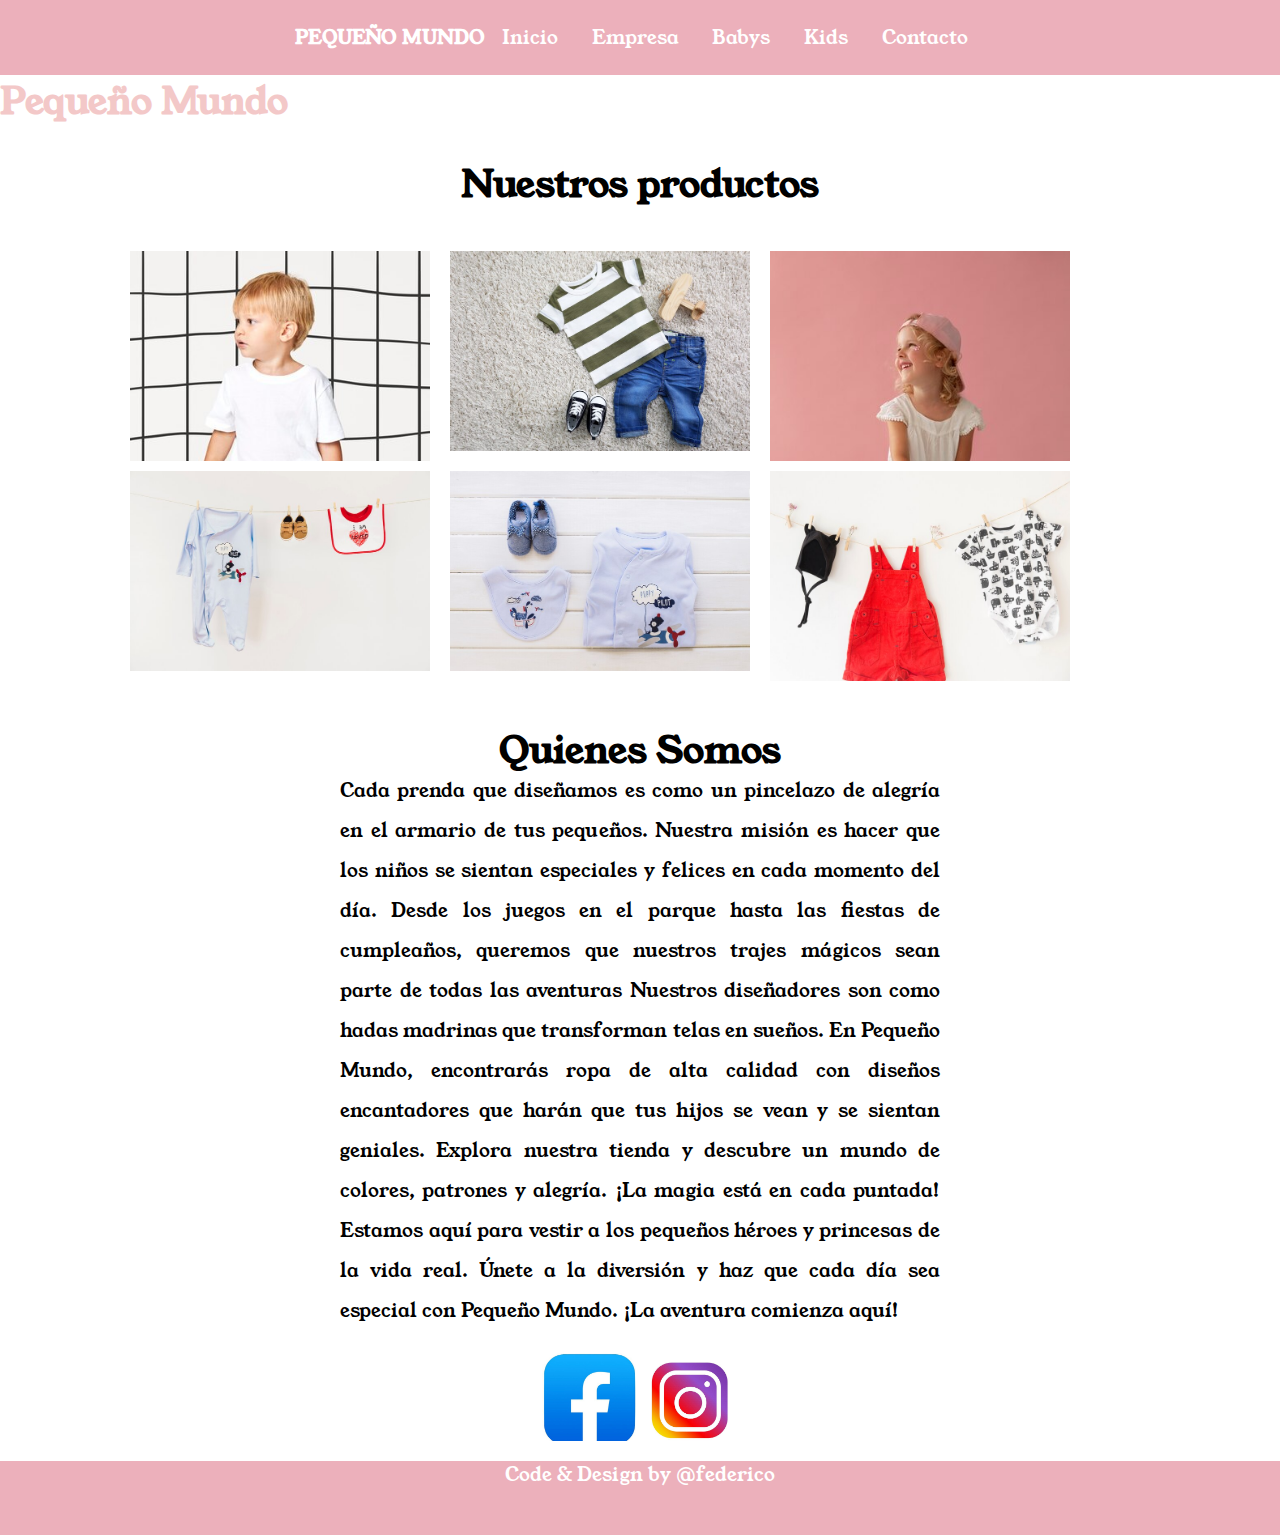
==== index.html @ 59393fbe "version 1 - proyecto final" ====
<!DOCTYPE html>
<html lang="en">
<head>
    <meta charset="UTF-8">
    <meta name="viewport" content="width=device-width, initial-scale=1.0">
    <title>PEQUEÑO MUNDO</title>
    <link rel="preconnect" href="https://fonts.googleapis.com">
    <link rel="preconnect" href="https://fonts.gstatic.com" crossorigin>
    <link href="https://fonts.googleapis.com/css2?family=Young+Serif&display=swap" rel="stylesheet">
    <link href="https://cdn.jsdelivr.net/npm/bootstrap@5.3.2/dist/css/bootstrap.min.css" rel="stylesheet" integrity="sha384-T3c6CoIi6uLrA9TneNEoa7RxnatzjcDSCmG1MXxSR1GAsXEV/Dwwykc2MPK8M2HN" crossorigin="anonymous">
    <link rel="stylesheet" href="./css/Style.css">
    
</head>
<body>
    
	<title>Pequeño mundo</title>
</head>
<body>
	<header class="barraDeMenu">
		<h1 class="bm-title">PEQUEÑO MUNDO</h1>
		<nav>
			<ul class="menuList"> 
				<li><a href="./index.html">Inicio</a></li>
				<li><a href="./pages/empresa.html">Empresa</a></li>
                <li><a href="./pages/productos-babys.html">Babys</a></li>
                <li><a href="./pages/productos-kids.html">Kids</a></li>
				<li><a href="./pages/contacto.html">Contacto</a></li>
			</ul>
		</nav>
	</header>
	
	
	<main>
		
		<section class="primerContenedor"> 
				<h2>Pequeño Mundo</h2> 
		</section>
		<section class="galeria">
			<h3>Nuestros productos</h3>

			<article class="galeria--cont">
				<div class="item-img">
					<img src="imagenes/ropabb2.jpg" alt="ropabebe">
				</div>
				<div class="item-img">
					<img src="imagenes/ropabb1.jpg" alt="ropakids">

				</div>
				<div class="item-img">
					<img src="imagenes/ropakids3.jpg" alt="imagen3">
				</div>
				<div class="item-img">
					<img src="imagenes/ropabb3.jpg" alt="imagen4">
				</div>
				<div class="item-img">
					<img src="imagenes/ropabb4.jpg" alt="imagen5">
				</div>
				<div class="item-img">
					<img src="imagenes/ropabb5.jpg" alt="imagen6">
				</div>
			</article>
		</section>
	</main>
	
	<section class="us-content">
		<article class="us-article">
			<h4>Quienes Somos</h4>
            <p>Cada prenda que diseñamos es como un pincelazo de alegría en el armario de tus pequeños. Nuestra misión es hacer que los niños se sientan especiales y felices en cada momento del día. Desde los juegos en el parque hasta las fiestas de cumpleaños, queremos que nuestros trajes mágicos sean parte de todas las aventuras   Nuestros diseñadores son como hadas madrinas que transforman telas en sueños. En Pequeño Mundo, encontrarás ropa de alta calidad con diseños encantadores que harán que tus hijos se vean y se sientan geniales.
               Explora nuestra tienda y descubre un mundo de colores, patrones y alegría. ¡La magia está en cada puntada! Estamos aquí para vestir a los pequeños héroes y princesas de la vida real.
               Únete a la diversión y haz que cada día sea especial con Pequeño Mundo. ¡La aventura comienza aquí!
            </p>
		</article>
	</section>
	
	<aside class="redes">

		<div class="img-redes">
			<img src="imagenes/Facebook.jpeg" alt=""> 
		</div>

		<div class="img-redes">
			<img src="imagenes/Instagram.jpeg" alt="">
		</div>

	</aside>
	
	<footer id="footer" class="pie">
		<span>Code & Design by @federico </span>
	</footer>
    <script src="https://cdn.jsdelivr.net/npm/bootstrap@5.3.2/dist/js/bootstrap.bundle.min.js" integrity="sha384-C6RzsynM9kWDrMNeT87bh95OGNyZPhcTNXj1NW7RuBCsyN/o0jlpcV8Qyq46cDfL" crossorigin="anonymous"></script>

</body>
</html>
---- css/Style.css ----
*{ font-family: 'Young Serif', serif;
   font-size: 14pt;
   padding: 0;
   margin: 0;}

.barraDeMenu{
    background-color: rgb(236, 176, 187);
    height: 4em;
    display: flex;
    justify-content: center;
    align-items: center;
}


.bm-title{
    color: white;
}
.menuList{
    display: flex;
    width: 500px;
    justify-content: space-around;

}
.menuList li{
    list-style: none;
}
.menuList li a{
    text-decoration: none;
    color: white;
}
.primerContenedor{
    background-image: ;
    background-position: center;

}
.primerContenedor h2{
 font-size: 2em;
 color: rgb(243, 200, 200);
}

.galeria{
    display: flex;
    flex-direction: column;
    align-items: center;
}

.galeria h3{
    padding: 30px;
    text-align: center;
    font-size: 2em;
}
.galeria--cont{
    display: flex;
    width: 1040px;
    flex-wrap: wrap;
}
.item-img{
    width: 300px;
    height: 200px;
    overflow: hidden;
    padding: 10px;

}
.item-img img{
    width: 100%;

}
.us-content{
    display: flex;
    justify-content: center;
    margin-top: 50px;


}
.us-article{
    width: 600px;
    line-height: 40px;
    text-align: justify;
}
.us-article h4{
    text-align: center;
    font-size: 2em;
}
.redes{
    display: flex;
    justify-content: center;
    margin: 20px 0 20px;
}
.img-redes{
    width: 100px;
    height: 90px;
    overflow: hidden;
    

}
.img-redes img{
    width: 100%;

}
.pie{
    background-color: rgb(236, 176, 187);
    height: 4em;
    text-align: center;
    color: white;
}
@media (max-width: 768px){  
    .galeria--cont {
        display: flex;
        flex-direction: column;
        width: 100%;
     }
     .primerContenedor h2{
        display: none;
     }
     .compra{
        flex-direction: column;
     }
     .us-article p{
        font-size: 12px;
     }

@media (max-width: 320px){
.item-img {
    width: 279px;
    height: 200px;
    overflow: hidden;
    padding: 0;
}
}
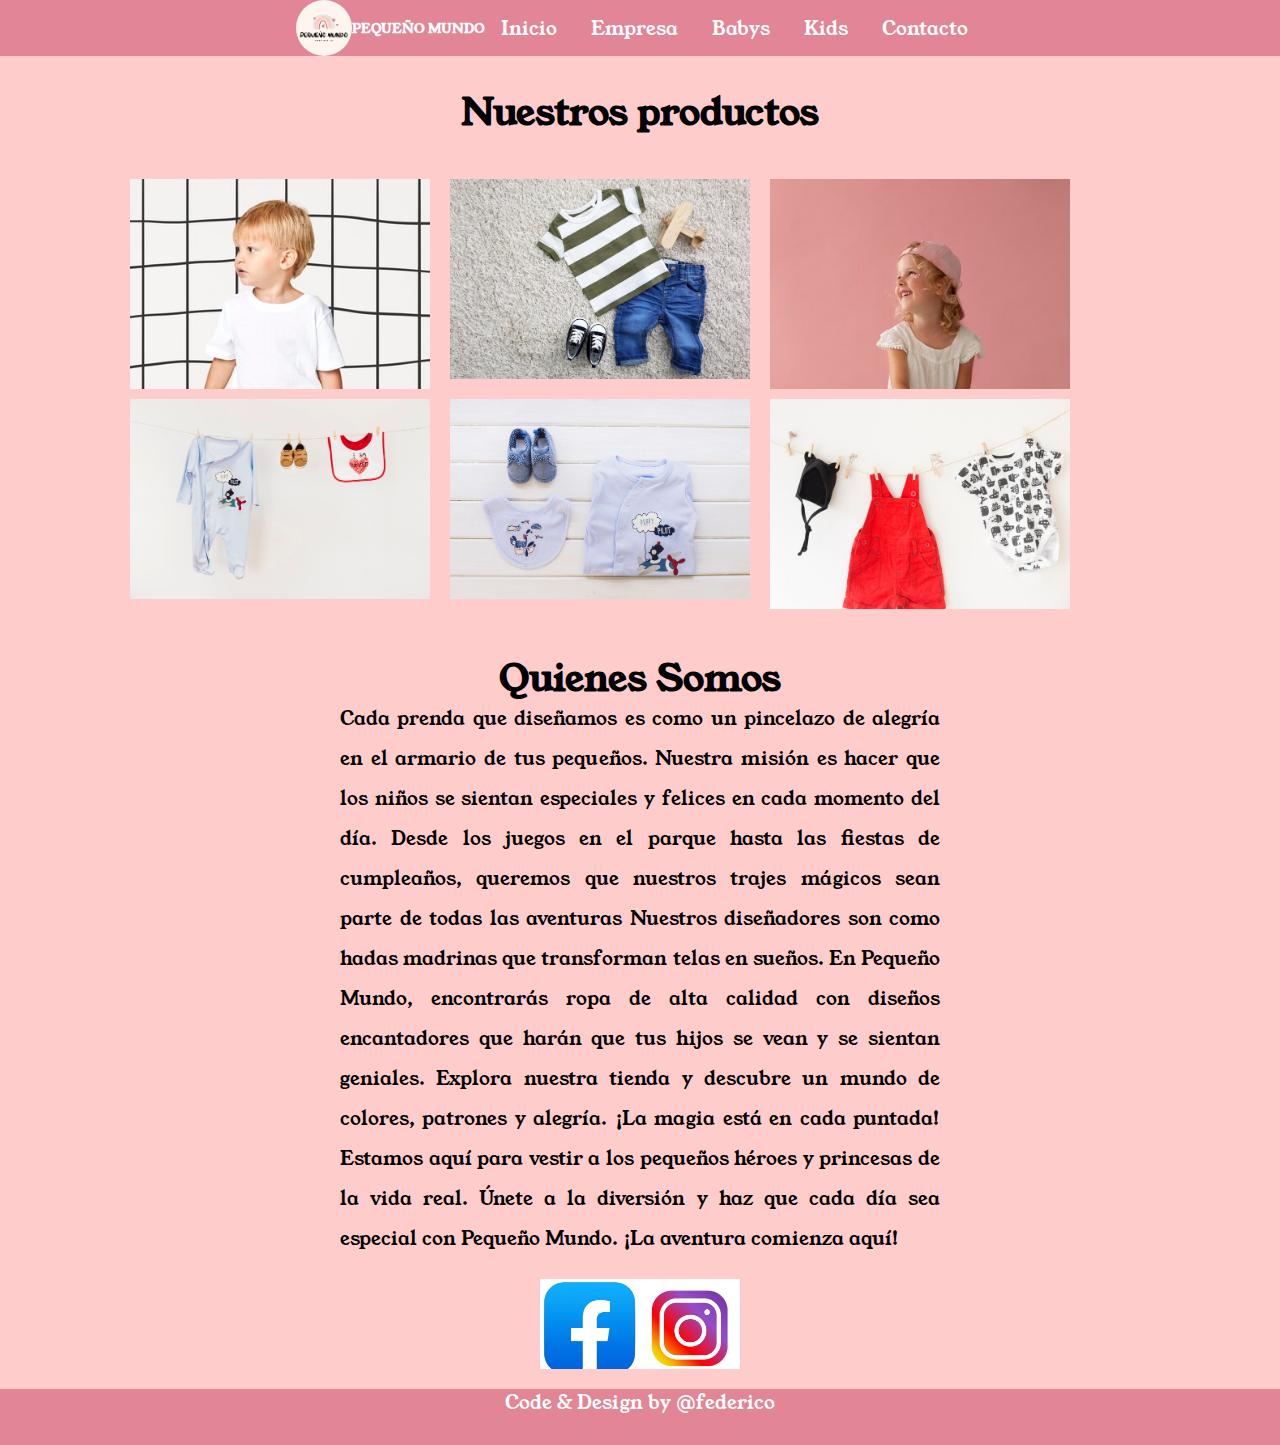
==== commit dfbbea00: "trabajo practico corregido" ====
--- a/index.html
+++ b/index.html
@@ -1,5 +1,6 @@
 <!DOCTYPE html>
 <html lang="en">
+
 <head>
     <meta charset="UTF-8">
     <meta name="viewport" content="width=device-width, initial-scale=1.0">
@@ -7,87 +8,93 @@
     <link rel="preconnect" href="https://fonts.googleapis.com">
     <link rel="preconnect" href="https://fonts.gstatic.com" crossorigin>
     <link href="https://fonts.googleapis.com/css2?family=Young+Serif&display=swap" rel="stylesheet">
-    <link href="https://cdn.jsdelivr.net/npm/bootstrap@5.3.2/dist/css/bootstrap.min.css" rel="stylesheet" integrity="sha384-T3c6CoIi6uLrA9TneNEoa7RxnatzjcDSCmG1MXxSR1GAsXEV/Dwwykc2MPK8M2HN" crossorigin="anonymous">
-    <link rel="stylesheet" href="./css/Style.css">
-    
+    <link href="https://cdn.jsdelivr.net/npm/bootstrap@5.3.2/dist/css/bootstrap.min.css" rel="stylesheet"
+        integrity="sha384-T3c6CoIi6uLrA9TneNEoa7RxnatzjcDSCmG1MXxSR1GAsXEV/Dwwykc2MPK8M2HN" crossorigin="anonymous">
+    <link rel="stylesheet" href="./css/stylos.css">
+
 </head>
+
 <body>
-    
-	<title>Pequeño mundo</title>
-</head>
-<body>
-	<header class="barraDeMenu">
-		<h1 class="bm-title">PEQUEÑO MUNDO</h1>
-		<nav>
-			<ul class="menuList"> 
-				<li><a href="./index.html">Inicio</a></li>
-				<li><a href="./pages/empresa.html">Empresa</a></li>
+    <header class="barraDeMenu">
+        <img class="logo" src="./imagenes/logo-pequeno-mundo.jpeg" alt="logo empresa">
+        <h1 class="bm-title">PEQUEÑO MUNDO</h1>
+        <nav>
+            <ul class="menuList">
+                <li><a href="./index.html">Inicio</a></li>
+                <li><a href="./pages/empresa.html">Empresa</a></li>
                 <li><a href="./pages/productos-babys.html">Babys</a></li>
                 <li><a href="./pages/productos-kids.html">Kids</a></li>
-				<li><a href="./pages/contacto.html">Contacto</a></li>
-			</ul>
-		</nav>
-	</header>
-	
-	
-	<main>
-		
-		<section class="primerContenedor"> 
-				<h2>Pequeño Mundo</h2> 
-		</section>
-		<section class="galeria">
-			<h3>Nuestros productos</h3>
+                <li><a href="./pages/contacto.html">Contacto</a></li>
+            </ul>
+        </nav>
+    </header>
 
-			<article class="galeria--cont">
-				<div class="item-img">
-					<img src="imagenes/ropabb2.jpg" alt="ropabebe">
-				</div>
-				<div class="item-img">
-					<img src="imagenes/ropabb1.jpg" alt="ropakids">
 
-				</div>
-				<div class="item-img">
-					<img src="imagenes/ropakids3.jpg" alt="imagen3">
-				</div>
-				<div class="item-img">
-					<img src="imagenes/ropabb3.jpg" alt="imagen4">
-				</div>
-				<div class="item-img">
-					<img src="imagenes/ropabb4.jpg" alt="imagen5">
-				</div>
-				<div class="item-img">
-					<img src="imagenes/ropabb5.jpg" alt="imagen6">
-				</div>
-			</article>
-		</section>
-	</main>
-	
-	<section class="us-content">
-		<article class="us-article">
-			<h4>Quienes Somos</h4>
-            <p>Cada prenda que diseñamos es como un pincelazo de alegría en el armario de tus pequeños. Nuestra misión es hacer que los niños se sientan especiales y felices en cada momento del día. Desde los juegos en el parque hasta las fiestas de cumpleaños, queremos que nuestros trajes mágicos sean parte de todas las aventuras   Nuestros diseñadores son como hadas madrinas que transforman telas en sueños. En Pequeño Mundo, encontrarás ropa de alta calidad con diseños encantadores que harán que tus hijos se vean y se sientan geniales.
-               Explora nuestra tienda y descubre un mundo de colores, patrones y alegría. ¡La magia está en cada puntada! Estamos aquí para vestir a los pequeños héroes y princesas de la vida real.
-               Únete a la diversión y haz que cada día sea especial con Pequeño Mundo. ¡La aventura comienza aquí!
+    <main>
+
+
+        <section class="galeria">
+            <h3>Nuestros productos</h3>
+
+            <article class="galeria--cont">
+                <div class="item-img">
+                    <img src="imagenes/ropabb2.jpg" alt="ropa bebe ">
+                </div>
+                <div class="item-img">
+                    <img src="imagenes/ropabb1.jpg" alt="ropa kids unisex">
+
+                </div>
+                <div class="item-img">
+                    <img src="imagenes/ropakids3.jpg" alt="remera nene">
+                </div>
+                <div class="item-img">
+                    <img src="imagenes/ropabb3.jpg" alt="conjunto nene">
+                </div>
+                <div class="item-img">
+                    <img src="imagenes/ropabb4.jpg" alt="ropa de nena">
+                </div>
+                <div class="item-img">
+                    <img src="imagenes/ropabb5.jpg" alt="conjunto bebe">
+                </div>
+            </article>
+        </section>
+    </main>
+
+    <section class="us-content">
+        <article class="us-article">
+            <h4>Quienes Somos</h4>
+            <p>Cada prenda que diseñamos es como un pincelazo de alegría en el armario de tus pequeños. Nuestra misión
+                es hacer que los niños se sientan especiales y felices en cada momento del día. Desde los juegos en el
+                parque hasta las fiestas de cumpleaños, queremos que nuestros trajes mágicos sean parte de todas las
+                aventuras Nuestros diseñadores son como hadas madrinas que transforman telas en sueños. En Pequeño
+                Mundo, encontrarás ropa de alta calidad con diseños encantadores que harán que tus hijos se vean y se
+                sientan geniales.
+                Explora nuestra tienda y descubre un mundo de colores, patrones y alegría. ¡La magia está en cada
+                puntada! Estamos aquí para vestir a los pequeños héroes y princesas de la vida real.
+                Únete a la diversión y haz que cada día sea especial con Pequeño Mundo. ¡La aventura comienza aquí!
             </p>
-		</article>
-	</section>
-	
-	<aside class="redes">
+        </article>
+    </section>
 
-		<div class="img-redes">
-			<img src="imagenes/Facebook.jpeg" alt=""> 
-		</div>
+    <aside class="redes">
 
-		<div class="img-redes">
-			<img src="imagenes/Instagram.jpeg" alt="">
-		</div>
+        <div class="img-redes">
+            <img src="imagenes/Facebook.jpeg" alt="">
+        </div>
 
-	</aside>
-	
-	<footer id="footer" class="pie">
-		<span>Code & Design by @federico </span>
-	</footer>
-    <script src="https://cdn.jsdelivr.net/npm/bootstrap@5.3.2/dist/js/bootstrap.bundle.min.js" integrity="sha384-C6RzsynM9kWDrMNeT87bh95OGNyZPhcTNXj1NW7RuBCsyN/o0jlpcV8Qyq46cDfL" crossorigin="anonymous"></script>
+        <div class="img-redes">
+            <img src="imagenes/Instagram.jpeg" alt="">
+        </div>
+
+    </aside>
+
+    <footer id="footer" class="pie">
+        <span>Code & Design by @federico </span>
+    </footer>
+    <script src="https://cdn.jsdelivr.net/npm/bootstrap@5.3.2/dist/js/bootstrap.bundle.min.js"
+        integrity="sha384-C6RzsynM9kWDrMNeT87bh95OGNyZPhcTNXj1NW7RuBCsyN/o0jlpcV8Qyq46cDfL"
+        crossorigin="anonymous"></script>
 
 </body>
+
 </html>--- a/css/stylos.css
+++ b/css/stylos.css
@@ -0,0 +1,339 @@
+*{ font-family: 'Young Serif', serif;
+   font-size: 14pt;
+   padding: 0;
+   margin: 0;}
+
+body{background-color: #ffcccc;
+    
+}   
+
+.logo{
+    display: flex;
+    width: 3em;
+    border-radius: 100%;
+    
+}
+.barraDeMenu{
+    background-color: #e28596;
+    height: 3em;
+    display: flex;
+    justify-content: center;
+    align-items: center;
+    position: sticky;
+    top: 0;
+    z-index: 1;
+   
+   
+}
+h1{
+    font-size: small;
+}
+
+.bm-title{
+    display: flex;
+    margin: 30px;
+    color: white;
+}
+.menuList{
+    display: flex;
+    width: 500px;
+    justify-content: space-around;
+
+}
+.menuList li{
+    list-style: none;
+}
+.menuList li a{
+    text-decoration: none;
+    color: white;
+}
+.primerContenedor{
+    background-image: ;
+    background-position: center;
+
+}
+.primerContenedor h2{
+ font-size: 2em;
+ color: rgb(243, 200, 200);
+}
+
+.galeria{
+    display: flex;
+    flex-direction: column;
+    align-items: center;
+}
+
+.galeria h3{
+    padding: 30px;
+    text-align: center;
+    font-size: 2em;
+}
+.galeria--cont{
+    display: flex;
+    width: 1040px;
+    flex-wrap: wrap;
+}
+.item-img{
+    width: 300px;
+    height: 200px;
+    overflow: hidden;
+    padding: 10px;
+
+}
+.item-img img{
+    width: 100%;
+
+}
+.us-content{
+    display: flex;
+    justify-content: center;
+    margin-top: 50px;
+
+
+}
+.us-article{
+    width: 600px;
+    line-height: 40px;
+    text-align: justify;
+}
+.us-article h4{
+    text-align: center;
+    font-size: 2em;
+}
+.redes{
+    display: flex;
+    justify-content: center;
+    margin: 20px 0 20px;
+}
+.img-redes{
+    width: 100px;
+    height: 90px;
+    overflow: hidden;
+    
+
+}
+.img-redes img{
+    width: 100%;
+
+}
+.pie{
+    background-color: #e28596;
+    height: 3em;
+    text-align: center;
+    
+    color: white;}
+
+ 
+.ubicacion{
+    display: flex;
+    flex-direction: column;
+    justify-content: center;
+  
+}
+/*(escritorio) */
+@media (max-width: 1200px) {
+    .bm-title {
+        font-size: 20px;
+    }
+}
+
+/* (tablets ) */
+@media (max-width: 992px) {
+    .barraDeMenu{
+        justify-content: center;
+        align-items: center;
+        flex-direction: column;
+        margin-bottom: 64px;
+        padding-top: 71px;
+        height: 160px;
+    }
+    .menuList {
+        text-align: center;
+        margin-top: 10px;
+       ;
+    }
+
+    .bm-title {
+        margin-top: 10px;
+        font-size: 20px;
+    }
+
+    .galeria--cont {
+        padding: 10px;
+        align-items: center;
+        width: 100%;
+    }
+
+    .item-img {
+        margin: 5px;
+    }
+}
+
+/* (móviles) */
+@media (max-width: 576px) {
+    .barraDeMenu{
+        display: inline-block;
+        padding-top: 0;
+        position: relative;
+        height: auto;
+    }
+    .menuList{
+        align-items: center;
+        flex-direction: column;
+        justify-content: space-around;  
+        display: flex;
+    }
+    
+    .menuList li {
+        display: block;
+        margin-bottom: 10px;
+      
+        
+    }
+
+    .galeria {
+        padding: 10px;
+    }
+
+    .us-content {
+        padding: 10px;
+    }
+
+    .redes {
+        flex-direction: column;
+        align-items: center;
+    }
+}
+
+/* pagina empresa */
+.bm-title {
+    font-family: ;
+    margin: 0;
+}
+
+.Nosotros {
+    text-align: center;
+    font-size: 50px;
+}
+
+.card {
+    margin: 20px;
+    padding: 20px;
+}
+
+.card img {
+    max-width: 100%;
+    height: auto;
+}
+
+/* pagina kids */
+.productos {
+    text-align: center;
+    margin-top: 20px;
+}
+
+.card {
+    max-width: 600px;
+    margin: 0 auto;
+}
+
+.carousel-item img {
+    width: 100%;
+    height: auto;
+}
+
+.carousel-caption {
+    text-align: center;
+    background-color: #ffffffb3;
+    padding: 20px;
+    border-radius: 10px;
+}
+
+.carousel-caption h3 {
+    font-size: 24px;
+}
+
+.carousel-caption p {
+    font-size: 16px;
+}
+
+.carousel-caption a {
+    display: inline-block;
+    margin-top: 10px;
+    padding: 10px 20px;
+    background-color: #007bff;
+    color: #fff;
+    text-decoration: none;
+    border-radius: 5px;
+}
+/* pagina babys */
+.productos {
+    text-align: center;
+    margin-top: 20px;
+}
+
+.card {
+    max-width: 600px;
+    margin: 0 auto;
+}
+
+.carousel-item img {
+    width: 100%;
+    height: auto;
+}
+
+.carousel-caption {
+    text-align: center;
+    background-color: #ffffffb3;
+    padding: 20px;
+    border-radius: 10px;
+}
+
+.carousel-caption h3 {
+    font-size: 24px;
+}
+
+.carousel-caption p {
+    font-size: 16px;
+}
+
+.carousel-caption a {
+    display: inline-block;
+    margin-top: 10px;
+    padding: 10px 20px;
+    background-color: #007bff;
+    color: #fff;
+    text-decoration: none;
+    border-radius: 5px;
+}
+/*contacto*/
+.formulario {
+    max-width: 400px;
+    margin: 0 auto;
+}
+.text-derecha{
+    text-align: center;
+}
+.mapa {
+    width: 100%;
+    height: 300px;
+    border: 0;
+}
+
+.ubicacion {
+    margin-top: 20px;
+}
+@media (min-width: 768px) {
+    .text-derecha{
+        text-align: center;
+    }
+    .mapa {
+        float: left;
+        width: 50%;
+        margin-right: 20px;
+    }
+
+    .ubicacion {
+        overflow: hidden;
+    }
+}